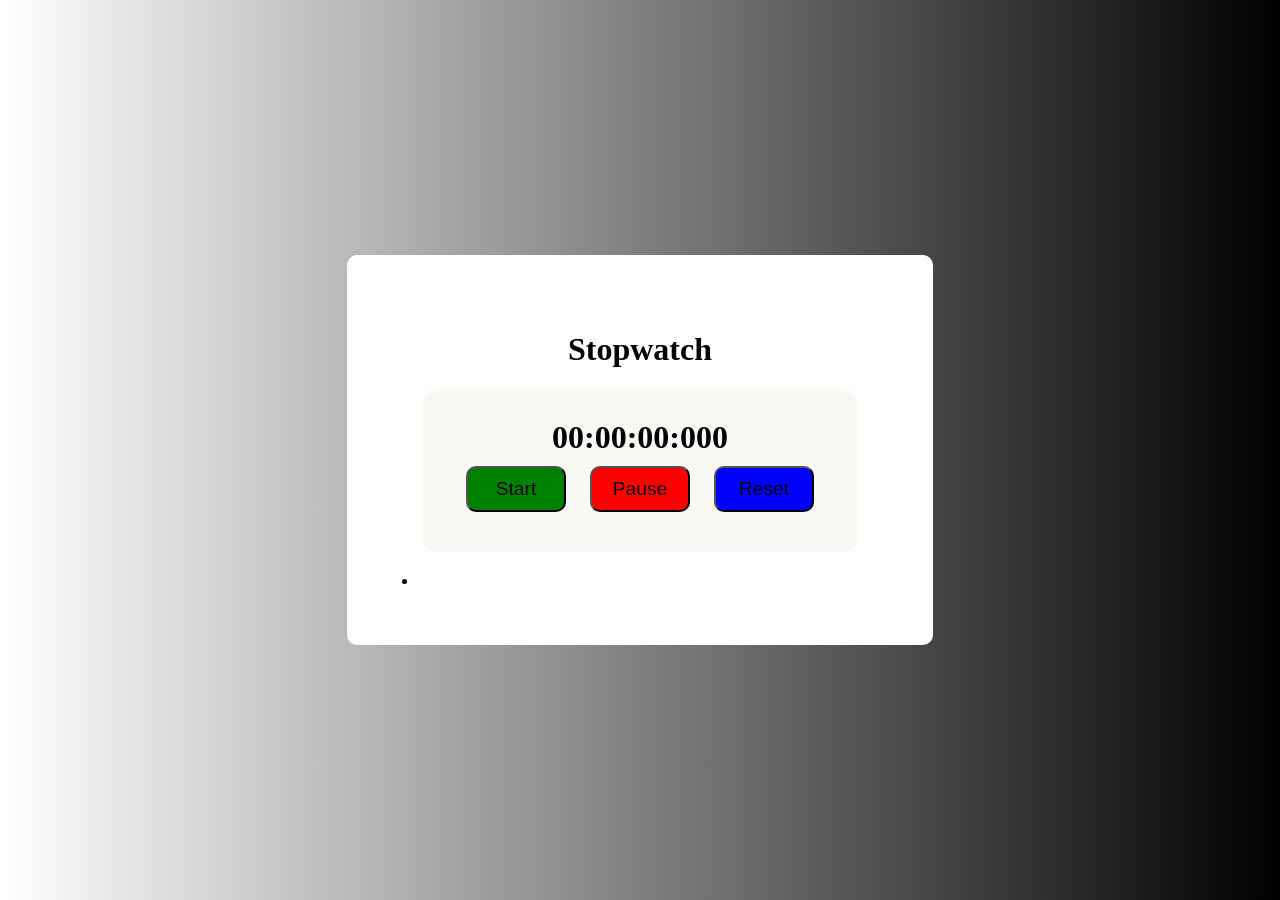
==== index.html @ 9a1c6ff6 "New Commit" ====
<!DOCTYPE html>
<html lang="en">
<head>
    <meta charset="UTF-8">
    <meta name="viewport" content="width=device-width, initial-scale=1.0">
    <title>Stopwatch</title>
    <link rel="stylesheet" href="style.css">
</head>
<body>
    <div class="container">
        <h1 align="center">Stopwatch</h1>
        <div class="contained">

        <h3 id="stopwatch">00:00:00:000</h3>
        
        
        <button id="start">Start</button>
        <button id="pause">Pause</button>
        <button id="reset">Reset</button>
        </div>
        <li id="list"></li>

    </div>
    <script src="script.js"></script>
</body>
</html>
---- style.css ----
body{
    margin: 0px;
    padding: 0%;
    justify-content: center;
    
    align-items: center;
    width: 100%;
    display: flex;
    box-sizing: border-box;
    height: 100vh;
    background: linear-gradient(to right,rgb(255, 255, 253),rgb(0, 0, 0));
}
.container{
    background-color: white;
   padding: 55px;
   /* background: linear-gradient(top to bottom,red,blue); */
    border-radius: 10px;
}
.container h3{
    align-items: center;
    margin:0px 100px;
    font-weight: 900;
    
    place-items: center;
    justify-content: center;
    font-weight: bolder;
    font-size: xx-large;
    
}
.contained
{
    background: #f9f8f5;
    margin: 20px;
    text-align: center;
    border-radius: 15px;
    border-color: rgb(74, 42, 0);
    padding:30px ;
}
#start{
    background-color: green;
    margin: 10px;
    padding: 10px;
    border-radius: 10px;
    width: 100px;
    
}
#pause{
    background-color: red;
    margin: 10px;
    padding: 10px;
    width: 100px;
    border-radius: 10px;
    
}
#reset{
    background-color: blue;
    margin: 10px;
    /* width: 0%; */
    padding: 10px;
    width: 100px;
    border-radius: 10px;
    
}
button{
    /* transition: 3s ease-in; */
    cursor: pointer;
    font-weight: 400;
    font-size: larger;
    
}
button:hover{
    /* transform: rotate(-360deg); */
    transition: 3s ease-in;
}
#stopwatch{
    justify-content: center;
    align-items: center;
   display: flex; 
}
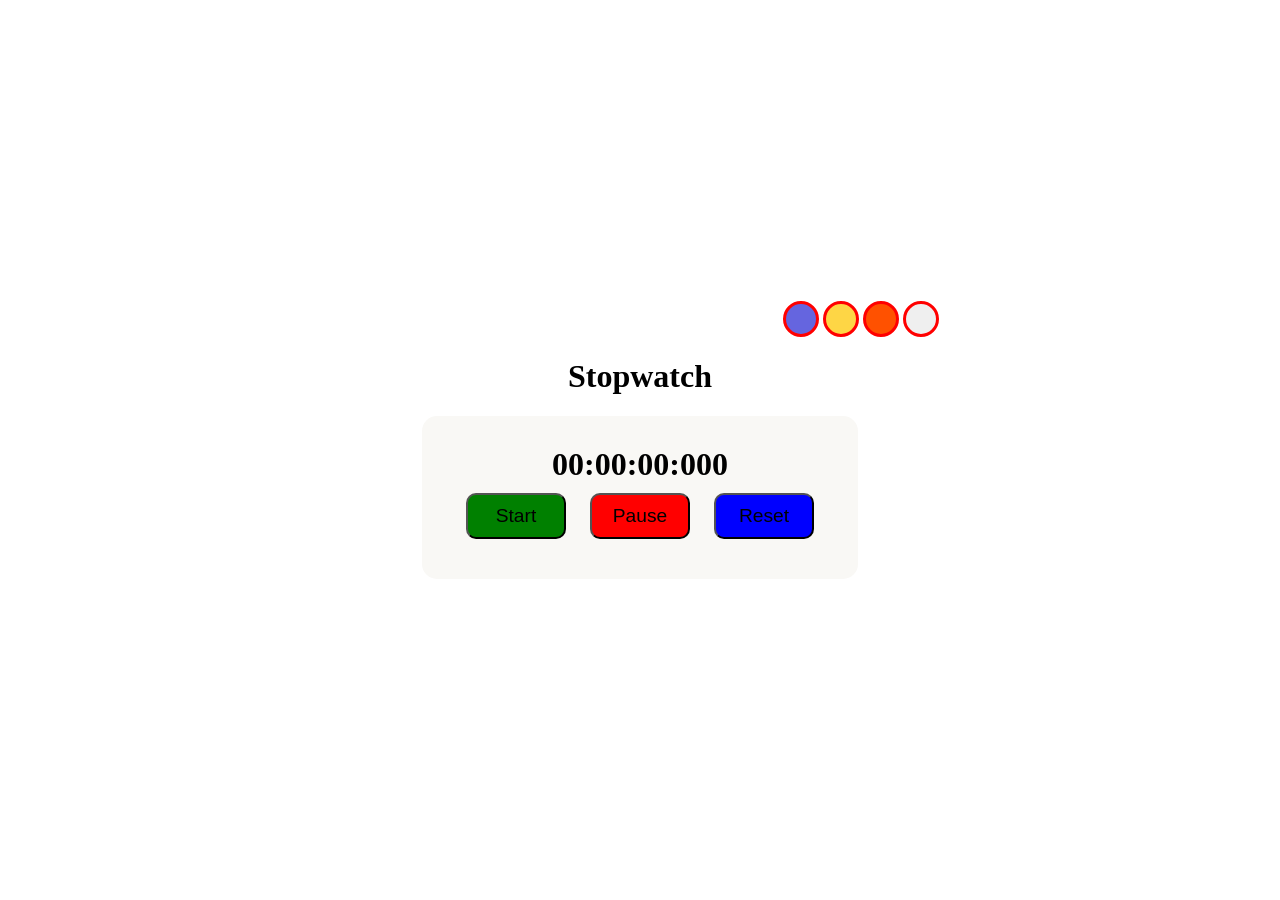
==== commit 07df94d0: "Updated Commit" ====
--- a/index.html
+++ b/index.html
@@ -8,6 +8,13 @@
 </head>
 <body>
     <div class="container">
+        <div class="buttontoggle">
+        <button id="darkblue"></button>
+        <button id="black"></button>
+        <button id="saffron"></button>
+        <button id="white"></button>
+
+        </div>
         <h1 align="center">Stopwatch</h1>
         <div class="contained">
 
@@ -18,7 +25,7 @@
         <button id="pause">Pause</button>
         <button id="reset">Reset</button>
         </div>
-        <li id="list"></li>
+        
 
     </div>
     <script src="script.js"></script>
--- a/style.css
+++ b/style.css
@@ -2,16 +2,16 @@
     margin: 0px;
     padding: 0%;
     justify-content: center;
-    
+    transition: background-color 0.5s ease-in;
     align-items: center;
     width: 100%;
     display: flex;
     box-sizing: border-box;
     height: 100vh;
-    background: linear-gradient(to right,rgb(255, 255, 253),rgb(0, 0, 0));
+    
 }
 .container{
-    background-color: white;
+    color: black;
    padding: 55px;
    /* background: linear-gradient(top to bottom,red,blue); */
     border-radius: 10px;
@@ -76,4 +76,29 @@
     justify-content: center;
     align-items: center;
    display: flex; 
+}
+li{
+    left: 5px;
+    color: blueviolet;
+    justify-content: center;
+    align-items: center;
+    gap: 20px;
+    height: fit-content;
+}
+.buttontoggle button{
+    padding:15px;
+    left: 80%;
+    position: relative;
+    border:solid red;
+    border-radius: 20px;
+}
+#saffron{
+    background-color: rgb(255, 81, 0);
+    
+}
+#black{
+    background-color: rgb(254, 214, 69);
+}
+#darkblue{
+    background-color: rgb(101, 101, 223);
 }
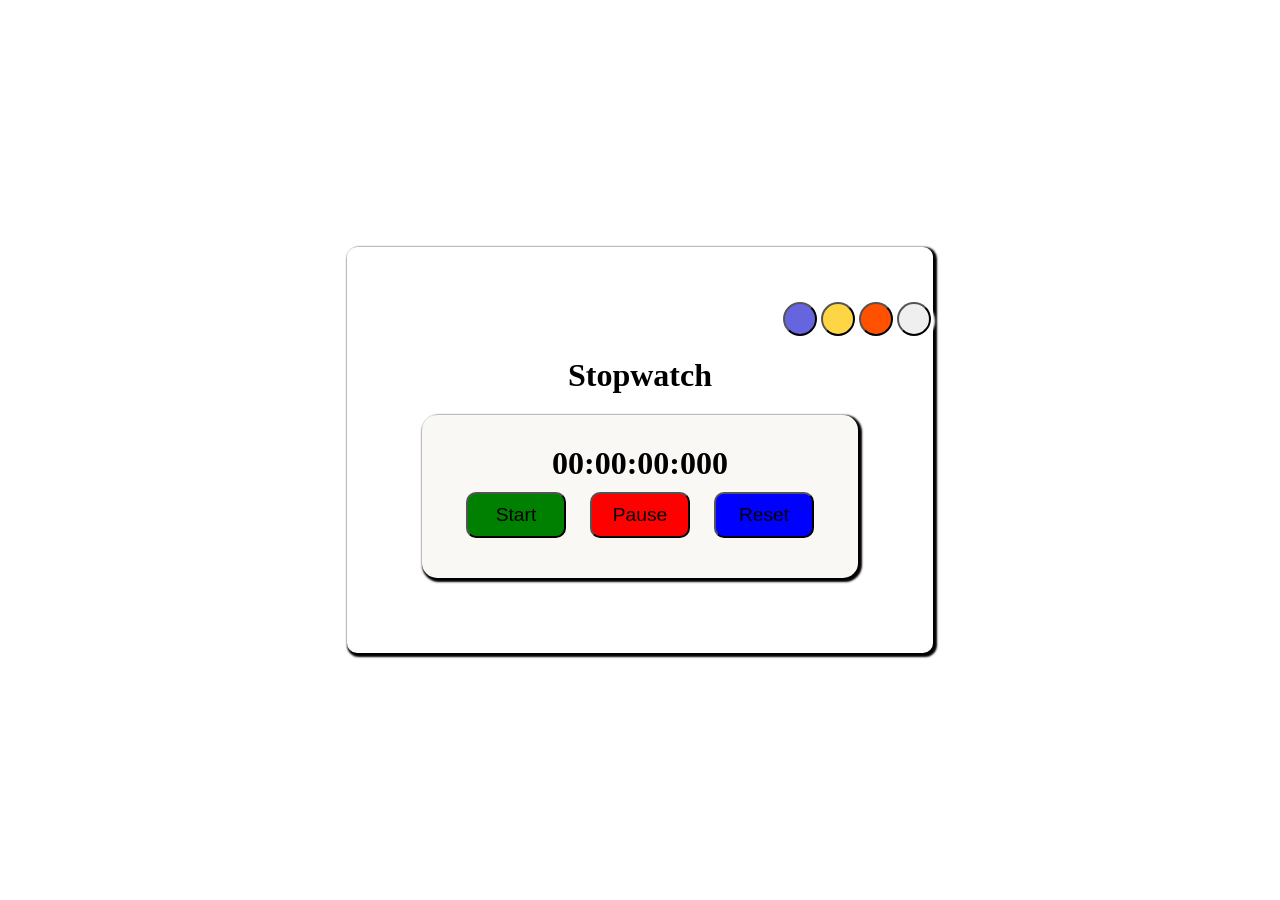
==== commit b8922133: "Final Commit" ====
--- a/index.html
+++ b/index.html
@@ -7,23 +7,25 @@
     <link rel="stylesheet" href="style.css">
 </head>
 <body>
-    <div class="container">
-        <div class="buttontoggle">
-        <button id="darkblue"></button>
-        <button id="black"></button>
-        <button id="saffron"></button>
-        <button id="white"></button>
+    <div class="loader"></div>
+        <div class="container">
+            <div class="buttontoggle">
+                <button id="darkblue"></button>
+                <button id="black"></button>
+                <button id="saffron"></button>
+                <button id="white"></button>
 
-        </div>
-        <h1 align="center">Stopwatch</h1>
-        <div class="contained">
+            </div>
+            
+             <h1 align="center">Stopwatch</h1>
+             <div class="contained">
 
-        <h3 id="stopwatch">00:00:00:000</h3>
+             <h3 id="stopwatch">00:00:00:000</h3>
         
         
-        <button id="start">Start</button>
-        <button id="pause">Pause</button>
-        <button id="reset">Reset</button>
+             <button id="start">Start</button>
+             <button id="pause">Pause</button>
+             <button id="reset">Reset</button>
         </div>
         
 
--- a/style.css
+++ b/style.css
@@ -8,6 +8,7 @@
     display: flex;
     box-sizing: border-box;
     height: 100vh;
+    border-color:12px solid aqua;
     
 }
 .container{
@@ -15,6 +16,7 @@
    padding: 55px;
    /* background: linear-gradient(top to bottom,red,blue); */
     border-radius: 10px;
+    box-shadow: 2px 2px 2px 2px black;
 }
 .container h3{
     align-items: center;
@@ -27,6 +29,11 @@
     font-size: xx-large;
     
 }
+ h1{
+    font-size: xx-large;
+    font-weight: bolder;
+    text-decoration: wavy;
+}
 .contained
 {
     background: #f9f8f5;
@@ -34,6 +41,8 @@
     text-align: center;
     border-radius: 15px;
     border-color: rgb(74, 42, 0);
+    box-shadow: 2px 2px 2px 2px black;
+    
     padding:30px ;
 }
 #start{
@@ -71,6 +80,7 @@
 button:hover{
     /* transform: rotate(-360deg); */
     transition: 3s ease-in;
+
 }
 #stopwatch{
     justify-content: center;
@@ -89,8 +99,9 @@
     padding:15px;
     left: 80%;
     position: relative;
-    border:solid red;
+    border:0.5 px solid;
     border-radius: 20px;
+    box-shadow:2px 2px 2px 2px white;
 }
 #saffron{
     background-color: rgb(255, 81, 0);
@@ -101,4 +112,28 @@
 }
 #darkblue{
     background-color: rgb(101, 101, 223);
+}
+.loader{
+
+    width:80px;
+    height:80px;
+
+    border:8px solid lightgray;
+
+    border-top:8px solid red;
+
+    border-radius:50%;
+    animation:spin 1s linear infinite;
+
+}
+@keyframes spin{
+
+    from{
+        transform:rotate(0deg);
+    }
+
+    to{
+        transform:rotate(360deg);
+    }
+
 }
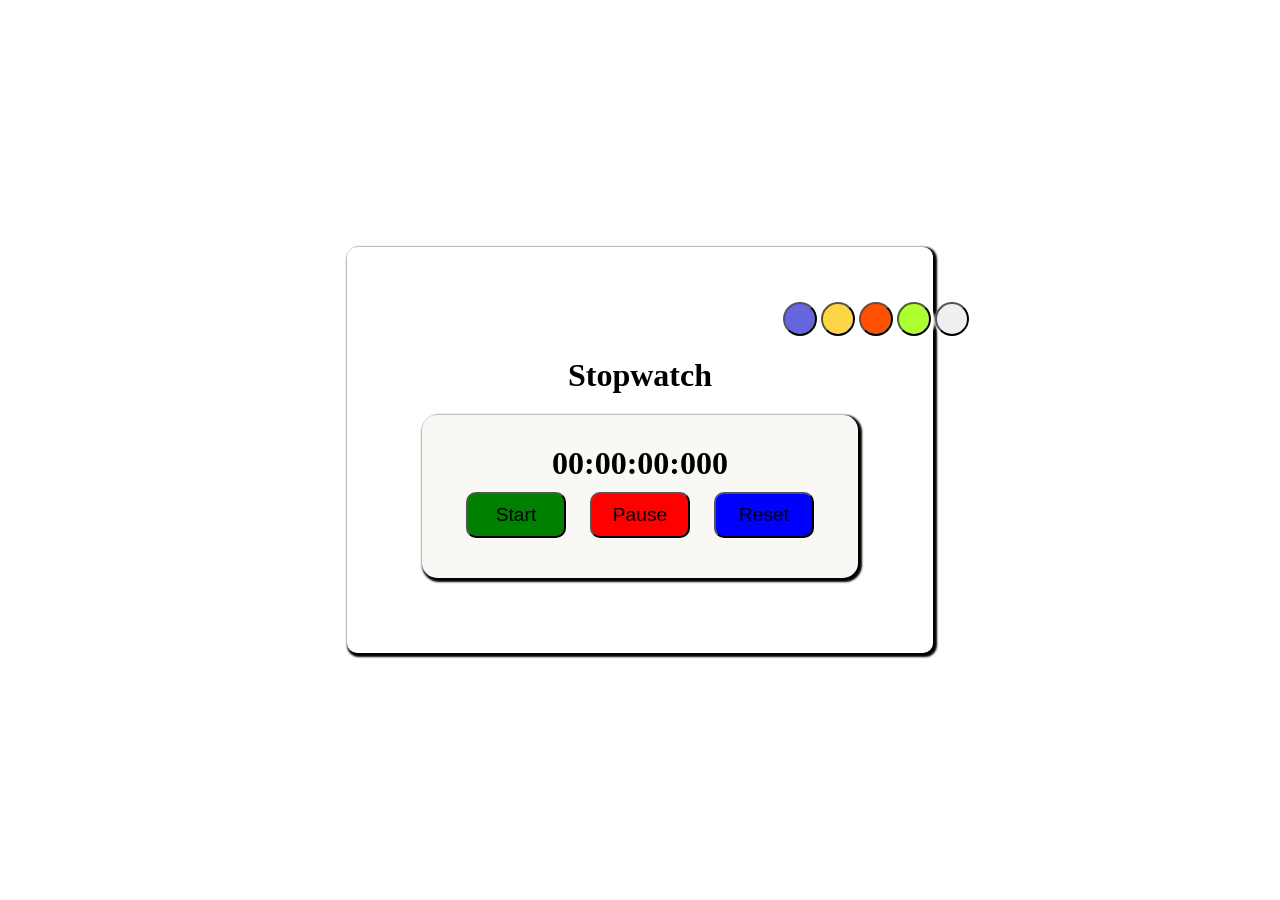
==== commit 8fd460d8: "New Update" ====
--- a/index.html
+++ b/index.html
@@ -13,6 +13,7 @@
                 <button id="darkblue"></button>
                 <button id="black"></button>
                 <button id="saffron"></button>
+                <button id="green"></button>
                 <button id="white"></button>
 
             </div>
--- a/style.css
+++ b/style.css
@@ -107,6 +107,9 @@
     background-color: rgb(255, 81, 0);
     
 }
+#green{
+    background-color: greenyellow;
+}
 #black{
     background-color: rgb(254, 214, 69);
 }
